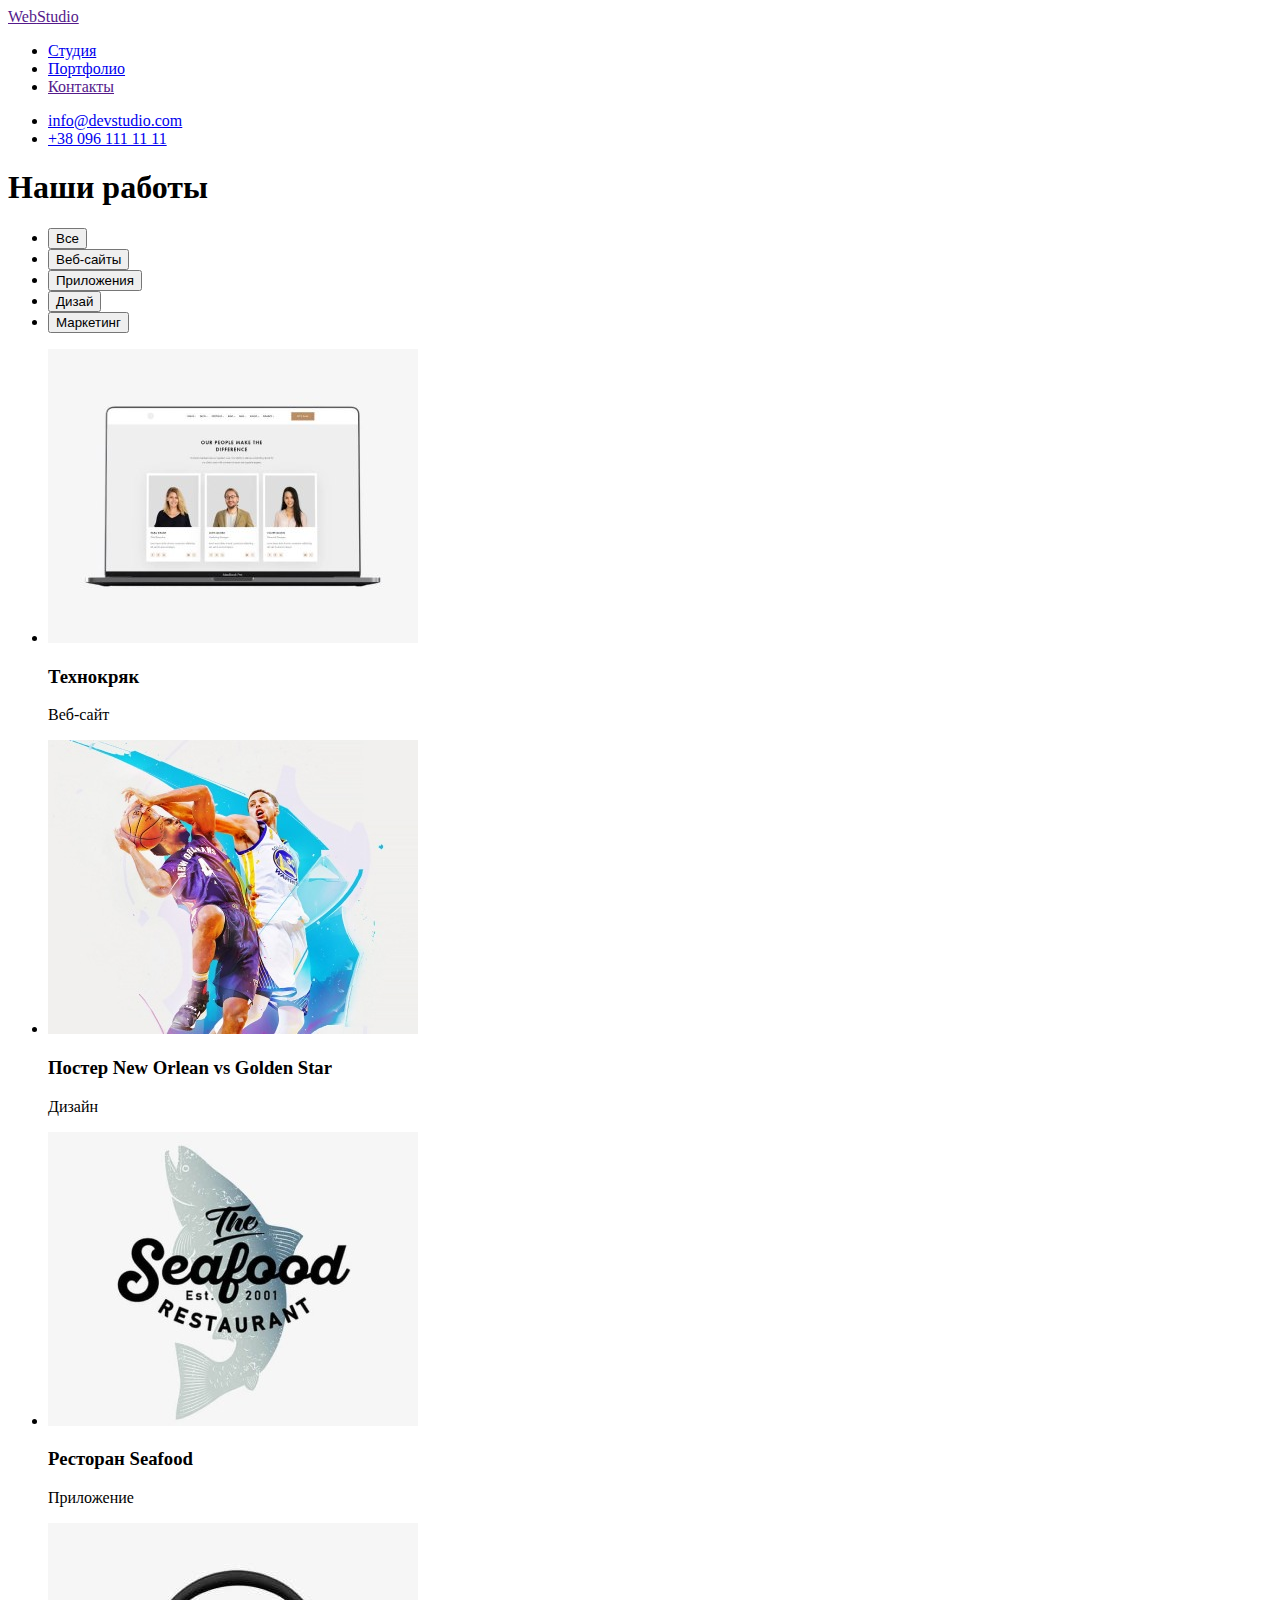
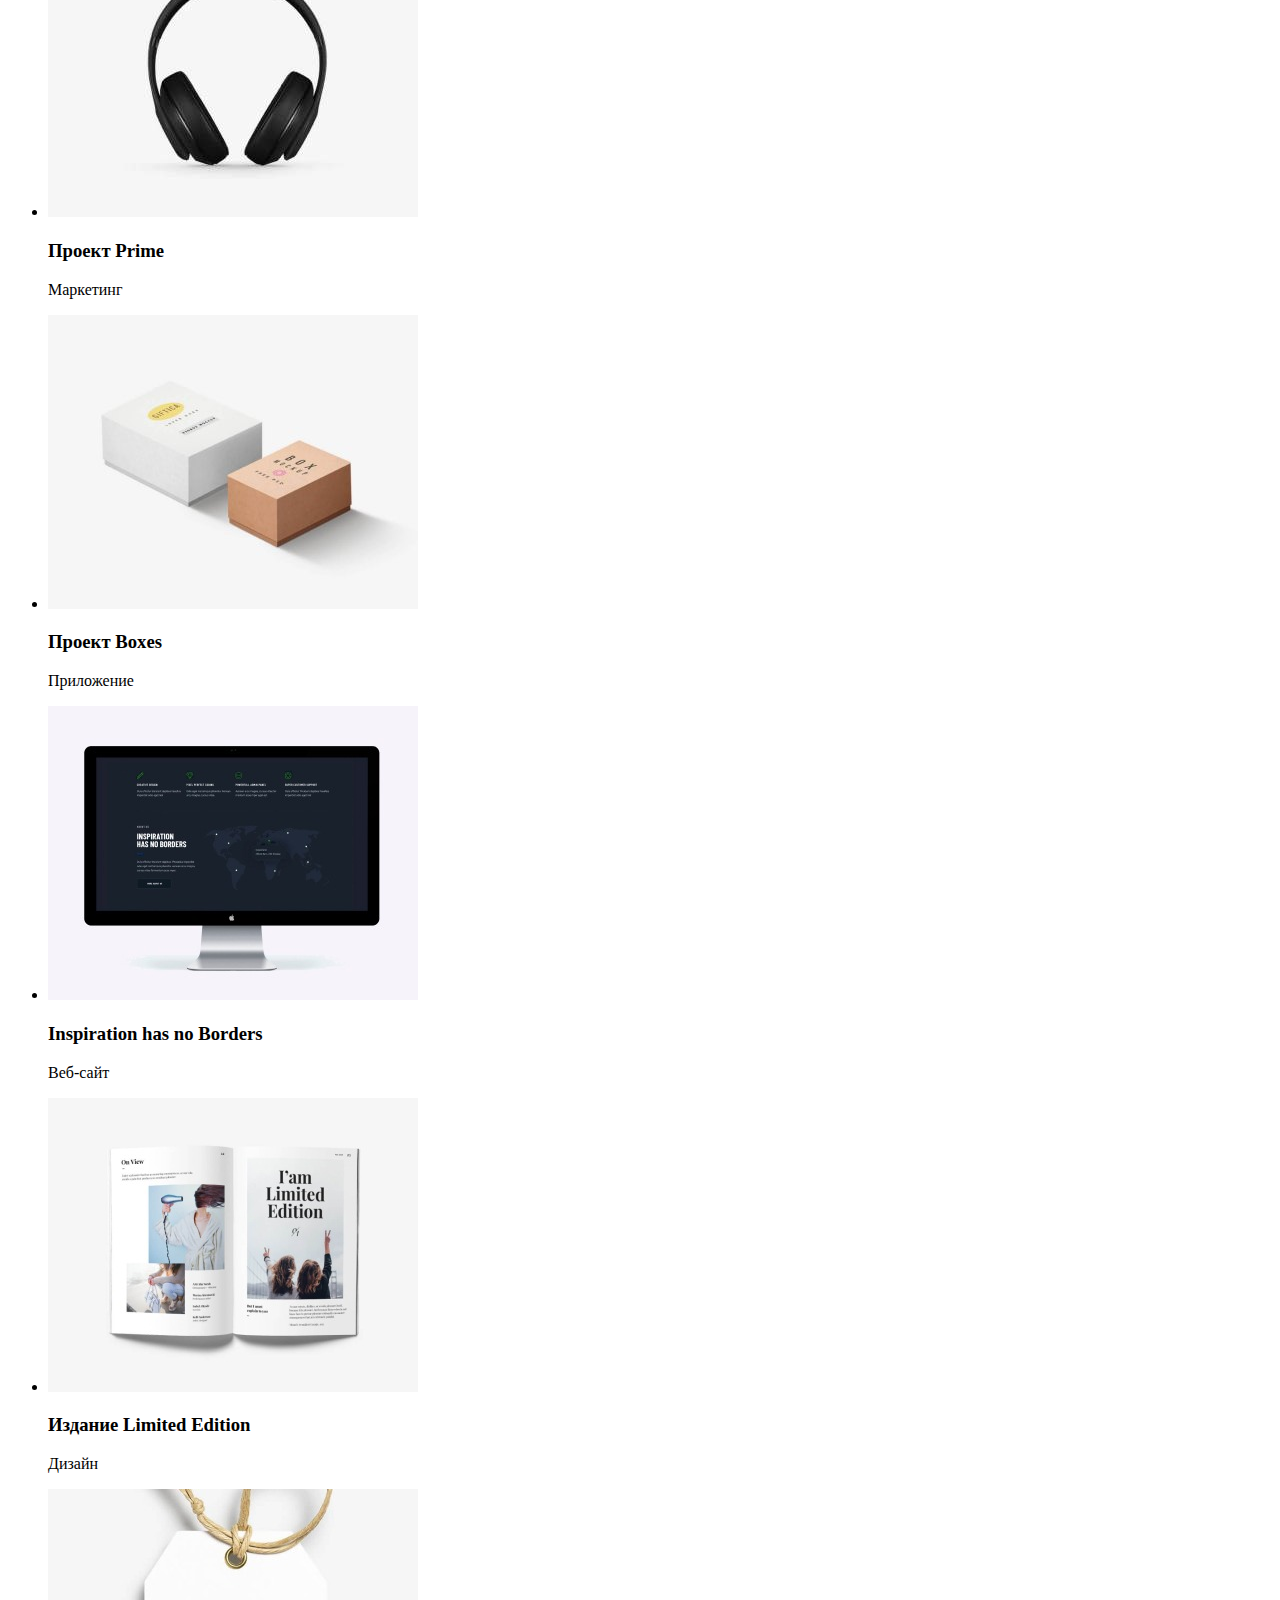
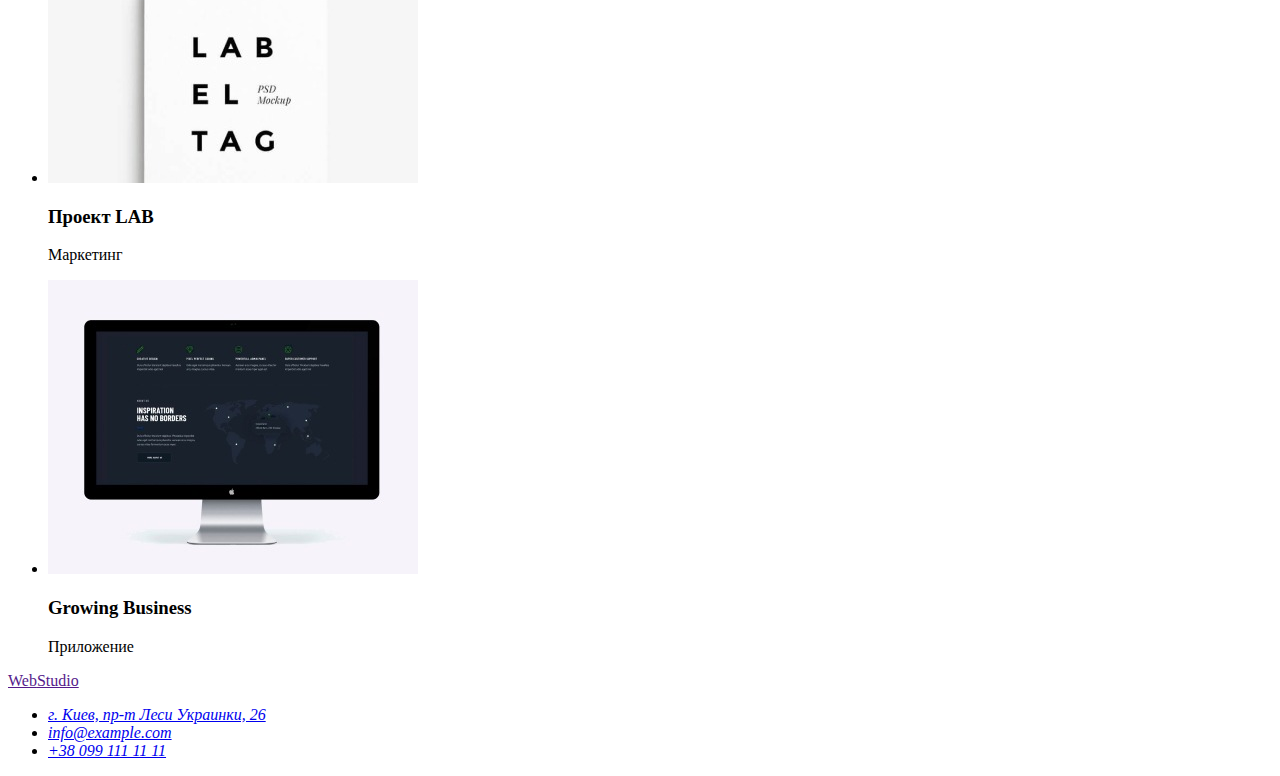
==== portfolio.html @ 8482eb99 "Добавляет html-разметку" ====
<!DOCTYPE html>
<html lang="ru">
<head>
    <meta charset="UTF-8">
    <meta http-equiv="X-UA-Compatible" content="IE=edge">
    <meta name="viewport" content="width=device-width, initial-scale=1.0">
    <title>Портфолио</title>
    <link rel="stylesheet" href="./css/style.css">
</head>
<body>
    <header>
        <a href="">
            <span>Web</span>Studio
        </a>
        <nav>
        <ul>
            <li>
                <a href="./index.html">Студия</a>
            </li>
            <li>
                <a href="./portfolio.html">Портфолио</a>
            </li>
            <li>
                <a href="">Контакты</a>
            </li>
        </ul>
        </nav>
        <ul>
            <li><a href="mailto:info@devstudio.com">info@devstudio.com</a></li>
            <li><a href="tel:+380961111111">+38 096 111 11 11</a></li>
        </ul>
    </header>
    <main>
        <section>
            <h1> Наши работы </h1>
            <ul>
                <li>
                    <button type="button">
                    Все
                    </button>
                 </li>
                 <li>
                    <button type="button">
                    Веб-сайты
                    </button>
                 </li>
                 <li>
                    <button type="button">
                    Приложения
                    </button>
                 </li>
                 <li>
                    <button type="button">
                    Дизай
                    </button>
                 </li>
                 <li>
                    <button type="button">
                    Маркетинг
                    </button>
                 </li>
            </ul>
            <ul>
                <li>
                    <img src="./images/technocryk.jpg" alt="ноутбук" width="370" height="294">
                    <h3>Технокряк</h3>
                    <p>Веб-сайт</p>
                </li>
                <li>
                    <img src="./images/new-orlean.jpg" alt="игра в баскетбол" width="370" height="294">
                    <h3>Постер <span  lang="en">New Orlean vs Golden Star</span></h3>
                    <p>Дизайн</p>
                </li>
                <li>
                    <img src="./images/seafood.jpg" alt="эмблема" width="370" height="294">
                    <h3>Ресторан <span  lang="en">Seafood</span></h3>
                    <p>Приложение</p>
                </li>
                <li>
                    <img src="./images/prime.jpg" alt="наушники" width="370" height="294">
                    <h3>Проект <span  lang="en">Prime</span></h3>
                    <p>Маркетинг</p>
                </li>
                <li>
                    <img src="./images/boxes.jpg" alt="коробки" width="370" height="294">
                    <h3>Проект <span  lang="en">Boxes</span></h3>
                    <p>Приложение</p>
                </li>
                <li>
                    <img src="./images/inspiration.jpg" alt="монитор" width="370" height="294">
                    <h3>Inspiration has no Borders</h3>
                    <p>Веб-сайт</p>
                </li>
                <li>
                    <img src="./images/limited-edition.jpg" alt="журнал" width="370" height="294">
                    <h3>Издание <span  lang="en">Limited Edition</span></h3>
                    <p>Дизайн</p>
                </li>
                <li>
                    <img src="./images/lab.jpg" alt="этикетка" width="370" height="294">
                    <h3>Проект <span  lang="en">LAB</span></h3>
                    <p>Маркетинг</p>
                </li>
                <li>
                    <img src="./images/inspiration.jpg" alt="ноутбук" width="370" height="294">
                    <h3  lang="en">Growing Business</h3>
                    <p>Приложение</p>
                </li>
            </ul>
        </section>
    </main>
    <footer>
        <a href="">
            <span>Web</span>Studio
        </a>
        <address>
            <ul>
                <li>
                    <a href="https://goo.gl/maps/gpuPZWPUitN2GGkdA" target="_blank" rel="noopener noreferrer">г. Киев, пр-т Леси Украинки, 26</a>
                </li>
                <li>
                    <a href="mailto:info@example.com">info@example.com</a>
                </li>
                <li>
                    <a href="tel:+380991111111">+38 099 111 11 11</a>
                </li>
            </ul>
        </address>
    </footer>
</body>
</html>
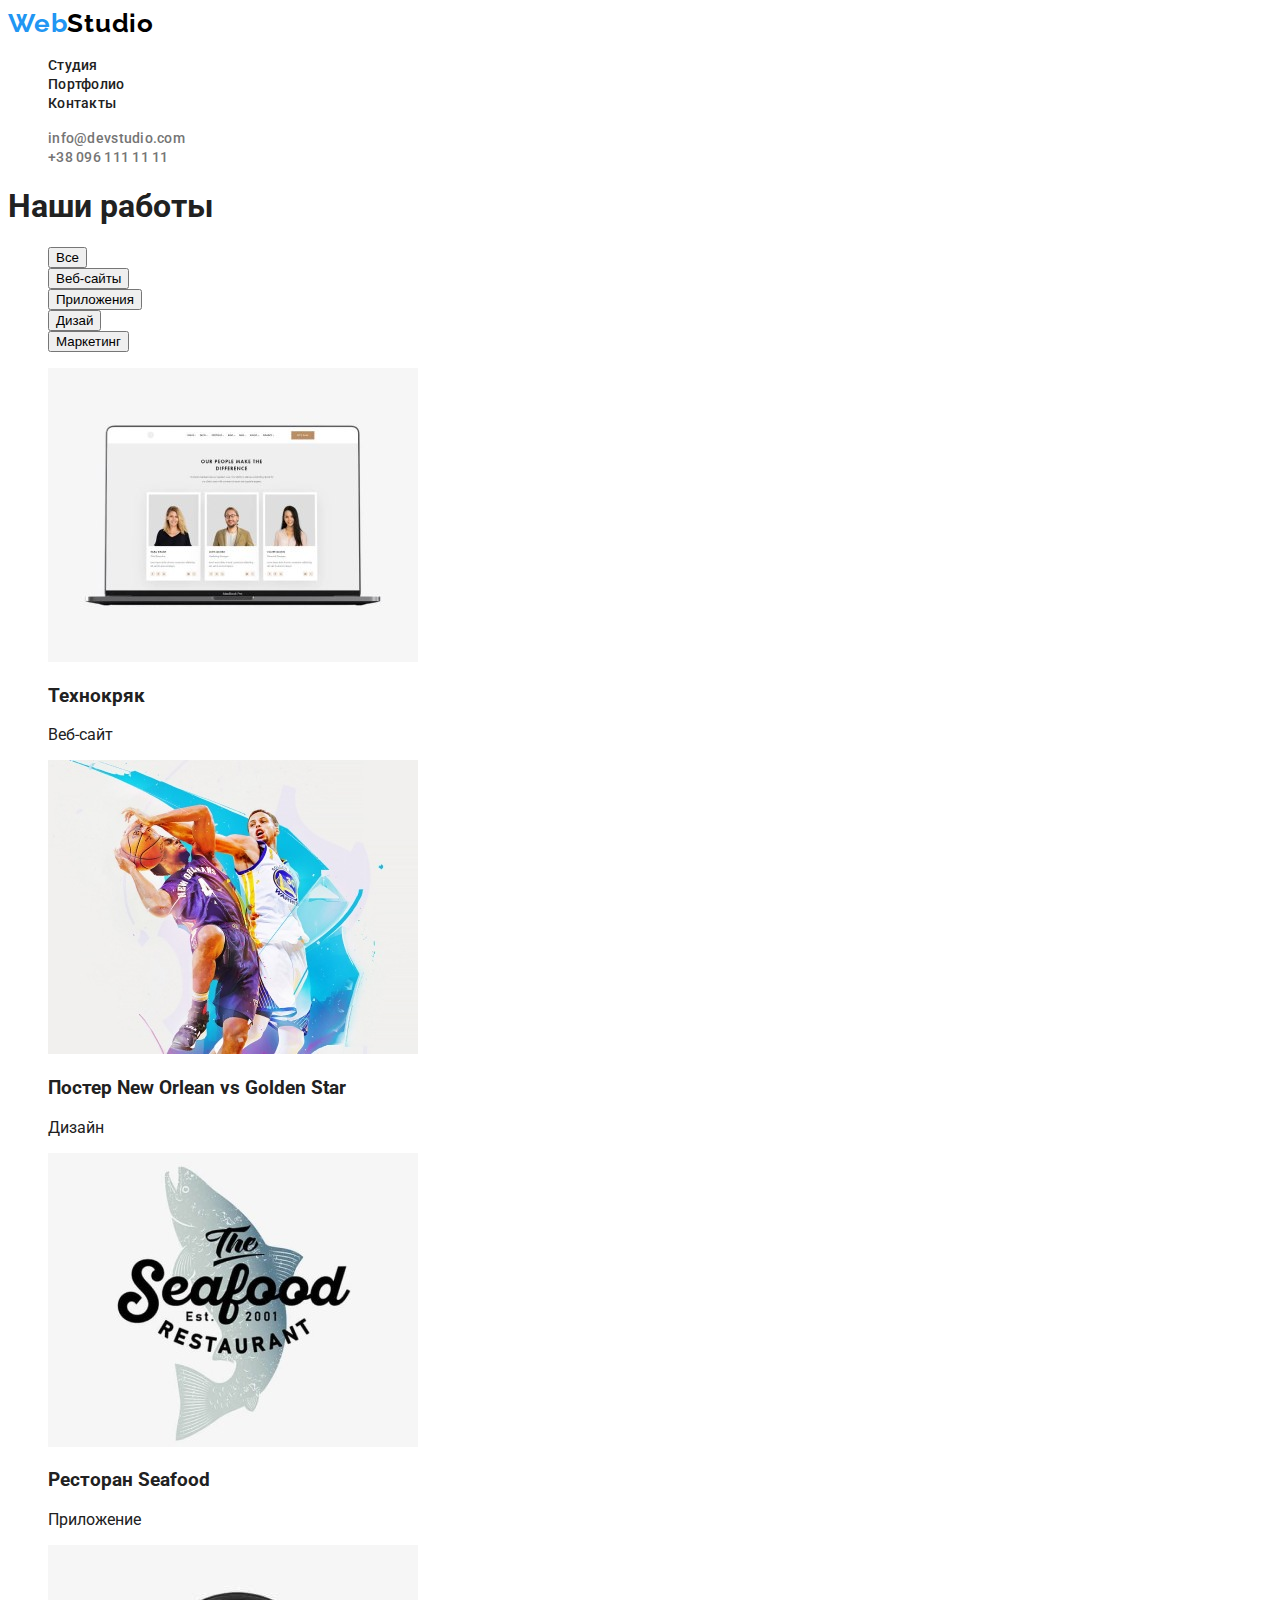
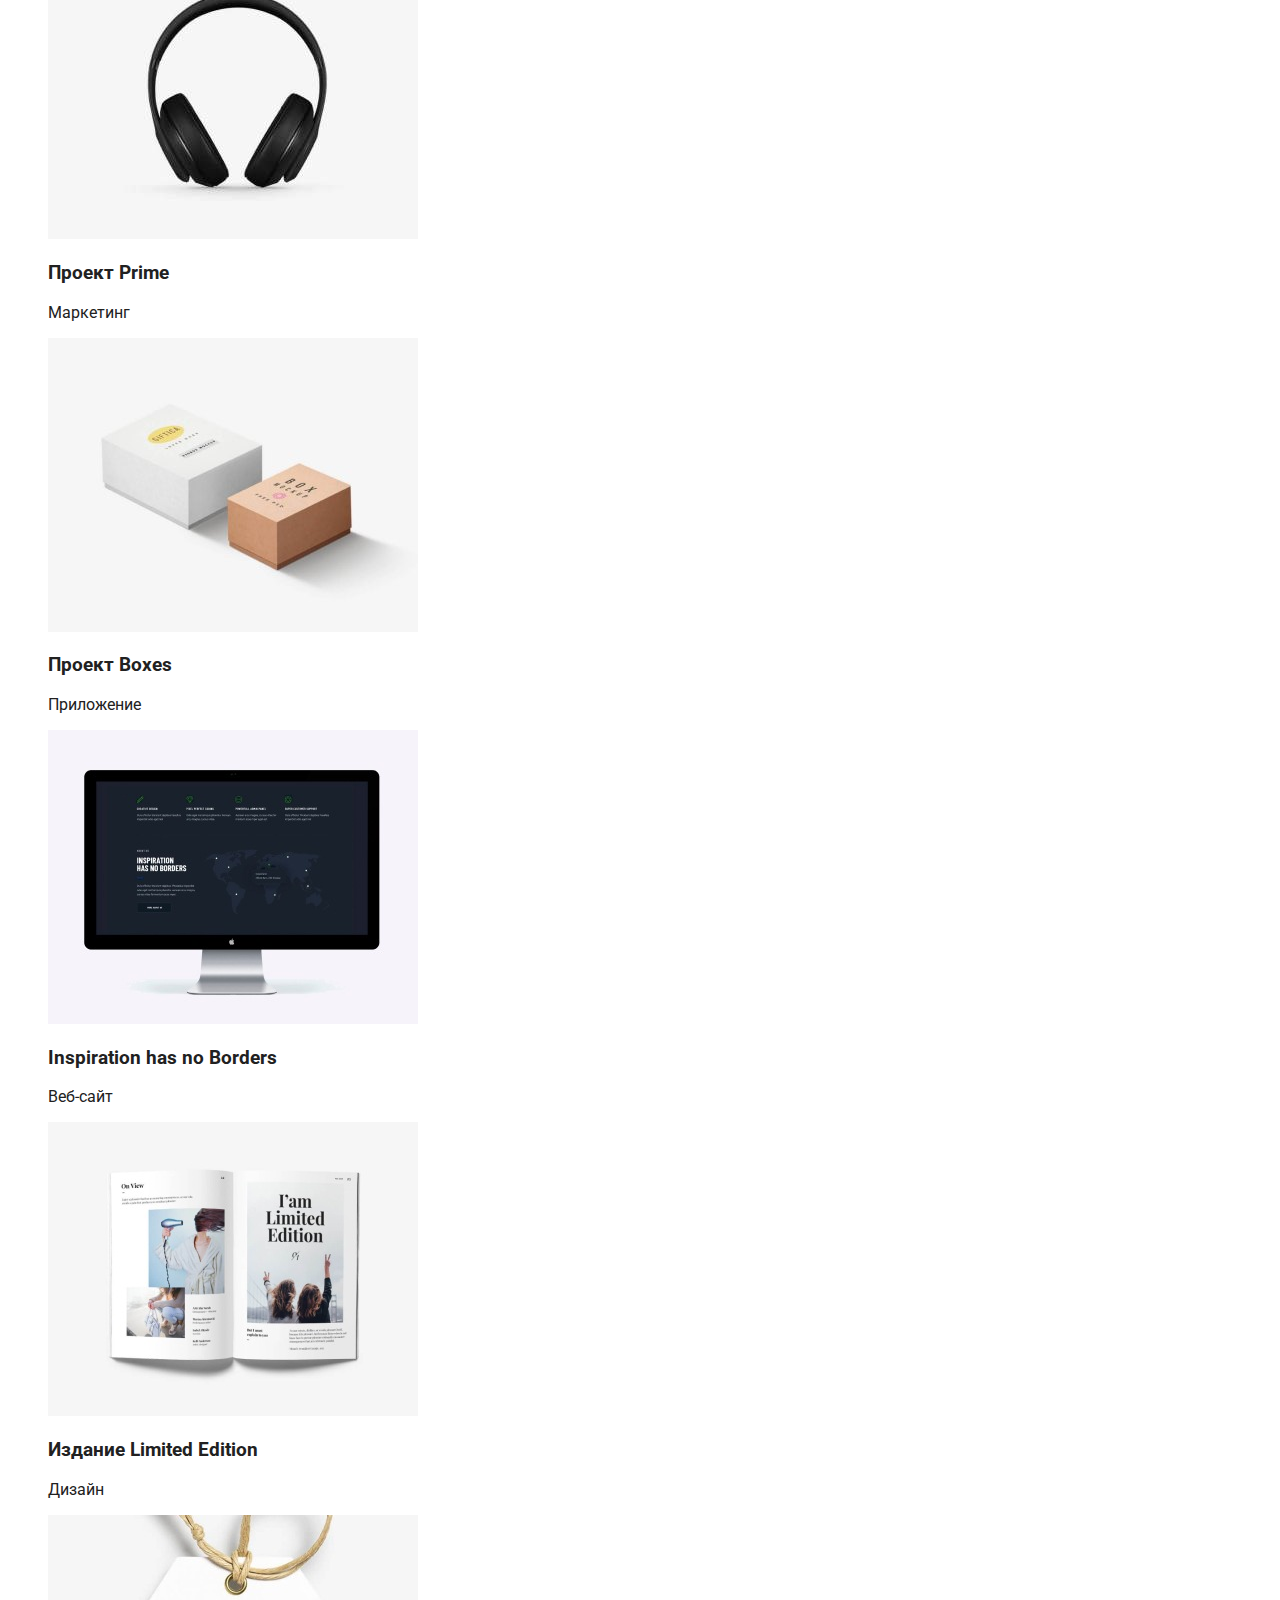
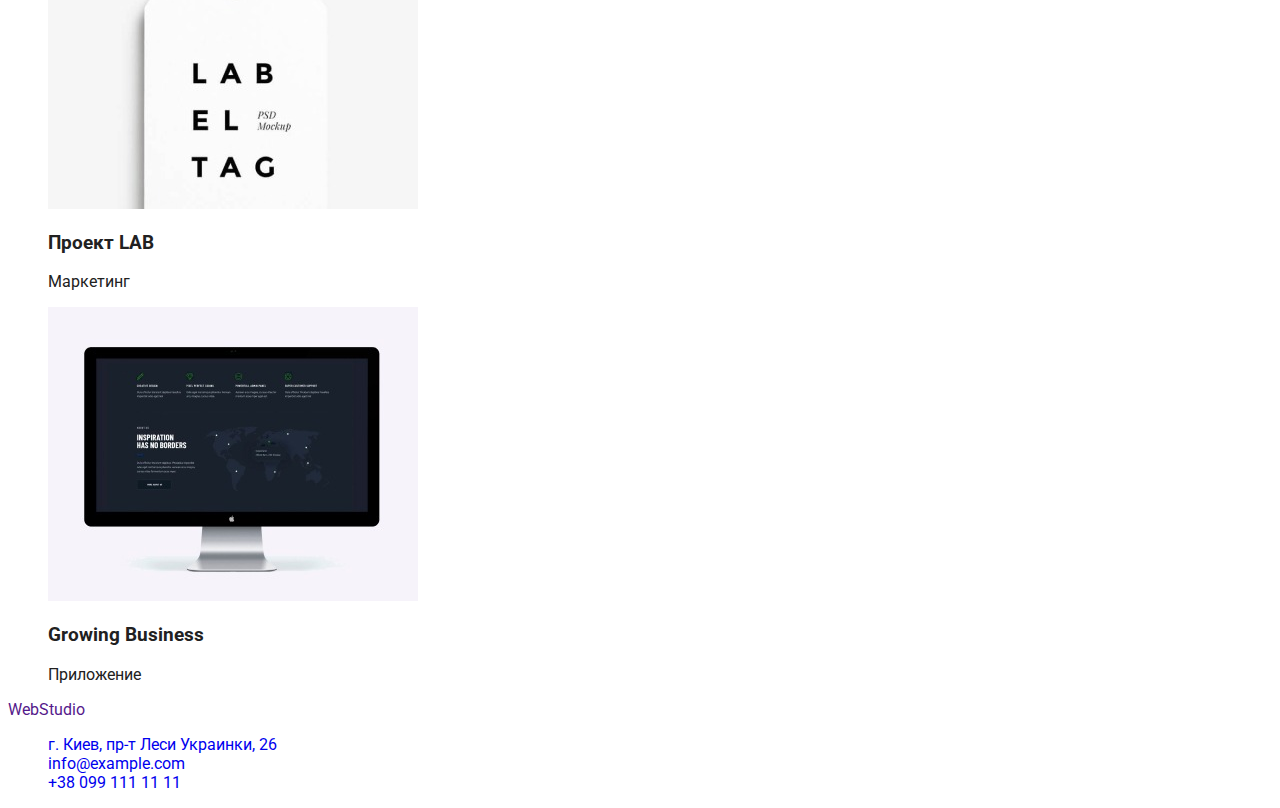
==== commit 9e88efcf: "Добавляет стили header в index и portfolio" ====
--- a/portfolio.html
+++ b/portfolio.html
@@ -5,35 +5,54 @@
     <meta http-equiv="X-UA-Compatible" content="IE=edge">
     <meta name="viewport" content="width=device-width, initial-scale=1.0">
     <title>Портфолио</title>
+    <link rel="stylesheet" href="https://cdnjs.cloudflare.com/ajax/libs/modern-normalize/1.0.0/modern-normalize.css" 
+    integrity="sha512-Zx6MlUMKSVJoQ+83OwhdILe8cSEsCzfqThJd7J/VA2UrK6Ctj85p+xzqfyuNXE5B1k25uUdmJ2OzItbBy9GHAQ==" 
+    crossorigin="anonymous"/>
+    <link rel="preconnect" href="https://fonts.gstatic.com">
+    <link href="https://fonts.googleapis.com/css2?family=Raleway:wght@700&family=Roboto:wght@400;500;700;900&display=swap" rel="stylesheet">
     <link rel="stylesheet" href="./css/style.css">
 </head>
 <body>
-    <header>
-        <a href="">
-            <span>Web</span>Studio
+    <header class="header">
+        <a class="logo link" href="">
+            <span class="logo-web">Web</span>Studio
         </a>
-        <nav>
-        <ul>
-            <li>
-                <a href="./index.html">Студия</a>
+        <nav class="navigation">
+        <ul class="navigation-list list">
+            <li class="navigation-item">
+                <a class="navigation-link link" href="./index.html">
+                    Студия
+                </a>
             </li>
-            <li>
-                <a href="./portfolio.html">Портфолио</a>
+            <li class="navigation-item">
+                <a class="navigation-link link" href="./portfolio.html">
+                    Портфолио
+                </a>
             </li>
-            <li>
-                <a href="">Контакты</a>
+            <li class="navigation-item">
+                <a class="navigation-link link" href="">
+                    Контакты
+                </a>
             </li>
         </ul>
         </nav>
-        <ul>
-            <li><a href="mailto:info@devstudio.com">info@devstudio.com</a></li>
-            <li><a href="tel:+380961111111">+38 096 111 11 11</a></li>
+        <ul class="contact list">
+            <li class="contact-item">
+                <a class="email-link link" href="mailto:info@devstudio.com">
+                    info@devstudio.com
+                </a>
+            </li>
+            <li class="contact-item">
+                <a class="tel-link link" href="tel:+380961111111">
+                    +38 096 111 11 11
+                </a>
+            </li>
         </ul>
-    </header>
+   </header> 
     <main>
         <section>
             <h1> Наши работы </h1>
-            <ul>
+            <ul class="list">
                 <li>
                     <button type="button">
                     Все
@@ -60,7 +79,7 @@
                     </button>
                  </li>
             </ul>
-            <ul>
+            <ul class="list">
                 <li>
                     <img src="./images/technocryk.jpg" alt="ноутбук" width="370" height="294">
                     <h3>Технокряк</h3>
@@ -110,19 +129,19 @@
         </section>
     </main>
     <footer>
-        <a href="">
+        <a class="link" href="">
             <span>Web</span>Studio
         </a>
-        <address>
-            <ul>
+        <address class="address">
+            <ul class="list">
                 <li>
-                    <a href="https://goo.gl/maps/gpuPZWPUitN2GGkdA" target="_blank" rel="noopener noreferrer">г. Киев, пр-т Леси Украинки, 26</a>
+                    <a class="link" href="https://goo.gl/maps/gpuPZWPUitN2GGkdA" target="_blank" rel="noopener noreferrer">г. Киев, пр-т Леси Украинки, 26</a>
                 </li>
                 <li>
-                    <a href="mailto:info@example.com">info@example.com</a>
+                    <a class="link" href="mailto:info@example.com">info@example.com</a>
                 </li>
                 <li>
-                    <a href="tel:+380991111111">+38 099 111 11 11</a>
+                    <a class="link" href="tel:+380991111111">+38 099 111 11 11</a>
                 </li>
             </ul>
         </address>
--- a/css/style.css
+++ b/css/style.css
@@ -0,0 +1,54 @@
+.link {text-decoration: none;}
+.list {list-style: none;}
+.address {font-style: normal;}
+
+body {
+    font-family: 'Roboto', sans-serif;
+    color: #212121;
+}
+
+:root {
+    --text-color: #212121;
+    --secondary-text-color: #757575;
+    --accept-color: #2196F3;
+}
+
+/* HEADER*/
+
+.logo {
+    font-family: 'Raleway', sans-serif;
+    font-weight: 700;
+    font-size: 26px;
+    line-height: 1.19;
+    letter-spacing: 0.03em;
+    color: #000000;
+}
+.logo-web {
+    font-family: 'Raleway', sans-serif;
+    font-weight: 700;
+    font-size: 26px;
+    line-height: 1.19;
+    letter-spacing: 0.03em;
+    color:  #2196F3;
+}
+.navigation-link {
+    font-weight: 500;
+    font-size: 14px;
+    line-height: 1.14;
+    letter-spacing: 0.02em;
+    color: var(--text-color);
+}
+.navigation-link:hover, .navigation-link:focus {
+    color: var(--accept-color);
+}
+.email-link, .tel-link {
+    font-weight: 500;
+    font-size: 14px;
+    line-height: 1.14;
+    letter-spacing: 0.02em;
+    color: var(--secondary-text-color);
+}
+.email-link:hover, .email-link:focus, 
+.tel-link:hover, .tel-link:focus {
+    color: var(--accept-color);
+}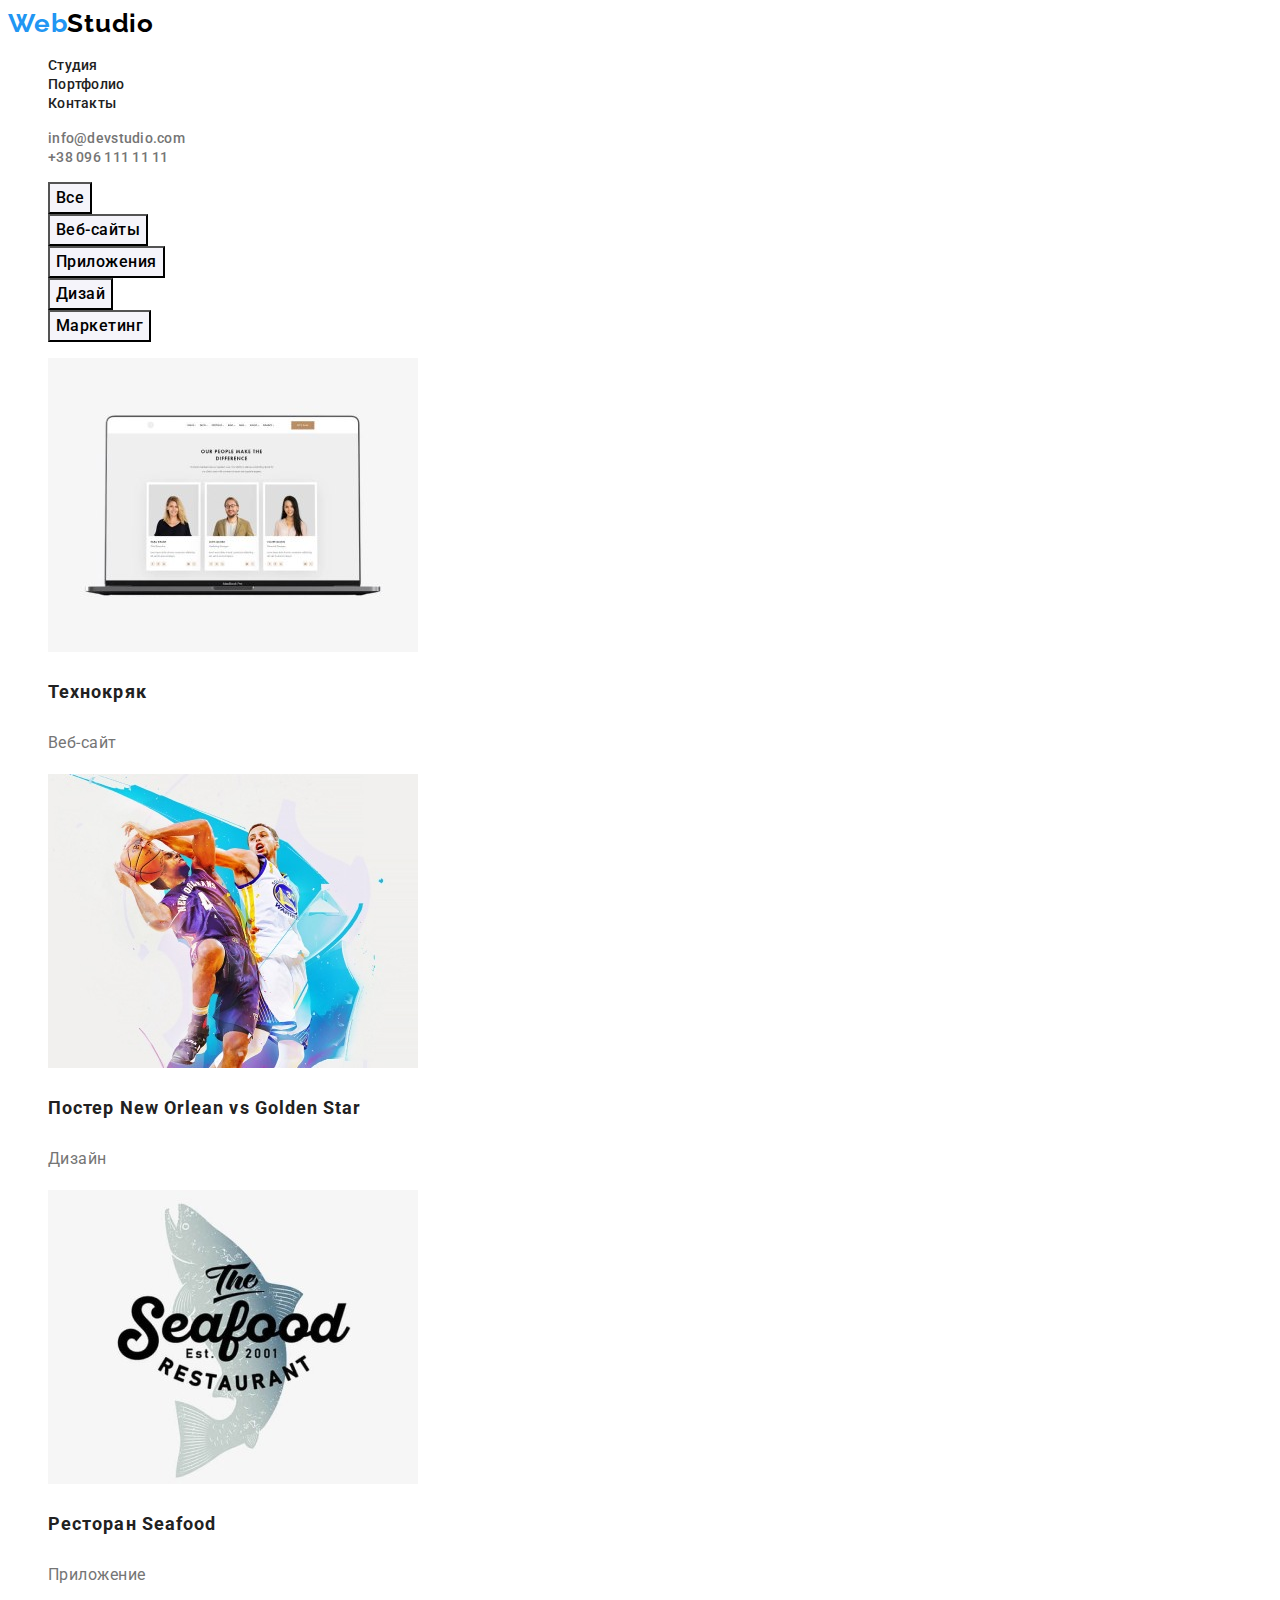
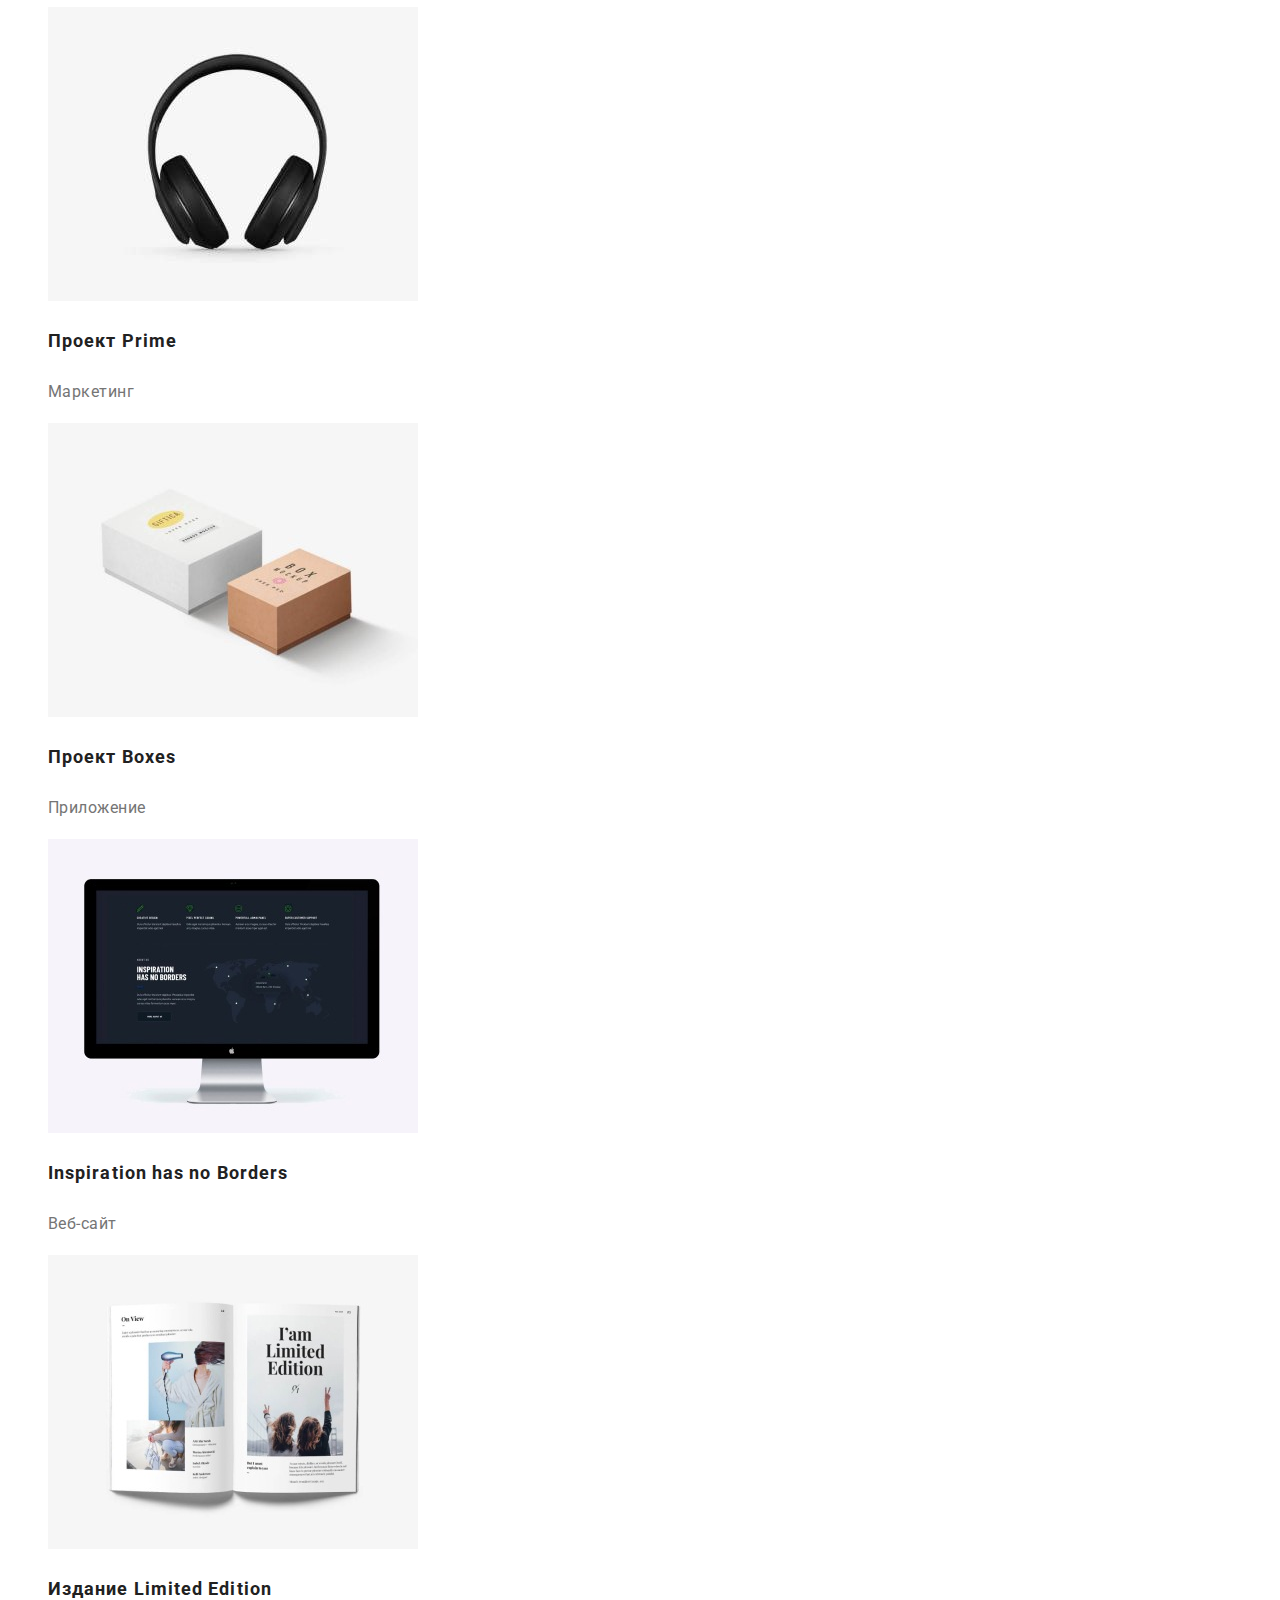
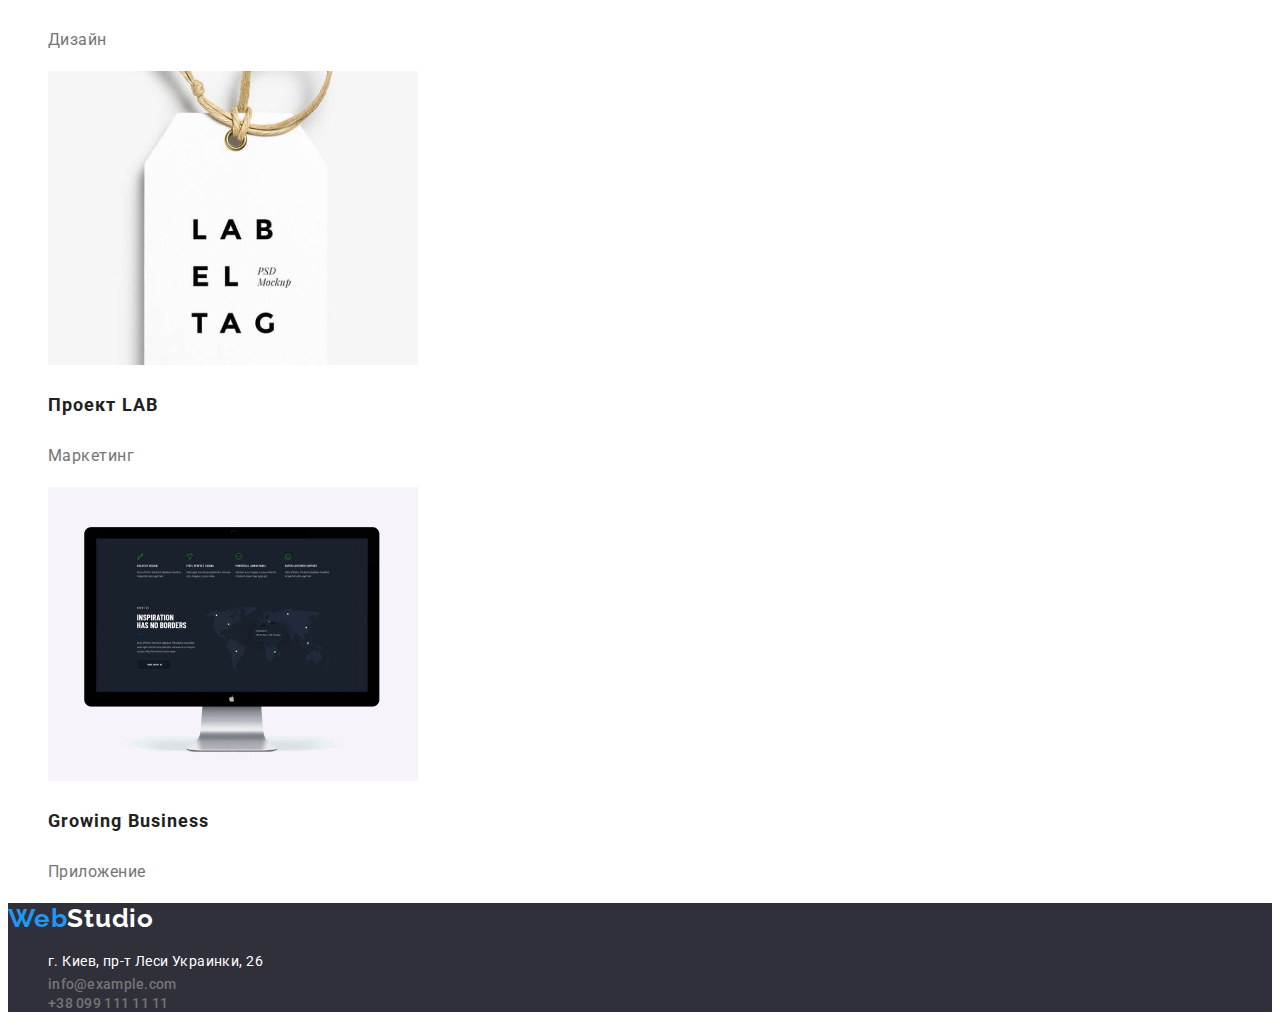
==== commit 21e1e76e: "Добавляет стили для main и footer index и portfolio" ====
--- a/portfolio.html
+++ b/portfolio.html
@@ -13,8 +13,9 @@
     <link rel="stylesheet" href="./css/style.css">
 </head>
 <body>
+    <!--HEADER-->
     <header class="header">
-        <a class="logo link" href="">
+        <a class="logo-light-theme link" href="">
             <span class="logo-web">Web</span>Studio
         </a>
         <nav class="navigation">
@@ -49,102 +50,104 @@
             </li>
         </ul>
    </header> 
-    <main>
-        <section>
-            <h1> Наши работы </h1>
-            <ul class="list">
-                <li>
-                    <button type="button">
+   <!--MAIN-->
+    <main class="main">
+        <section class="projects">
+            <h1 hidden> Наши проекты </h1>
+            <ul class="projects-type-list list">
+                <li class="projects-type-item">
+                    <button class="projects-type-btn" type="button">
                     Все
                     </button>
                  </li>
-                 <li>
-                    <button type="button">
+                 <li class="projects-type-item">
+                    <button class="projects-type-btn" type="button">
                     Веб-сайты
                     </button>
                  </li>
-                 <li>
-                    <button type="button">
+                 <li class="projects-type-item">
+                    <button class="projects-type-btn" type="button">
                     Приложения
                     </button>
                  </li>
-                 <li>
-                    <button type="button">
+                 <li class="projects-type-item">
+                    <button class="projects-type-btn" type="button">
                     Дизай
                     </button>
                  </li>
-                 <li>
-                    <button type="button">
+                 <li class="projects-type-item">
+                    <button class="projects-type-btn" type="button">
                     Маркетинг
                     </button>
                  </li>
             </ul>
-            <ul class="list">
-                <li>
-                    <img src="./images/technocryk.jpg" alt="ноутбук" width="370" height="294">
-                    <h3>Технокряк</h3>
-                    <p>Веб-сайт</p>
+            <ul class="project-list list">
+                <li class="project-item">
+                    <img class="project-img" src="./images/technocryk.jpg" alt="ноутбук" width="370" height="294">
+                    <h3 class="project-title">Технокряк</h3>
+                    <p class="project-description">Веб-сайт</p>
                 </li>
-                <li>
-                    <img src="./images/new-orlean.jpg" alt="игра в баскетбол" width="370" height="294">
-                    <h3>Постер <span  lang="en">New Orlean vs Golden Star</span></h3>
-                    <p>Дизайн</p>
+                <li class="project-item">
+                    <img class="project-img" src="./images/new-orlean.jpg" alt="игра в баскетбол" width="370" height="294">
+                    <h3 class="project-title">Постер <span  lang="en">New Orlean vs Golden Star</span></h3>
+                    <p class="project-description">Дизайн</p>
                 </li>
-                <li>
-                    <img src="./images/seafood.jpg" alt="эмблема" width="370" height="294">
-                    <h3>Ресторан <span  lang="en">Seafood</span></h3>
-                    <p>Приложение</p>
+                <li class="project-item">
+                    <img class="project-img" src="./images/seafood.jpg" alt="эмблема" width="370" height="294">
+                    <h3 class="project-title">Ресторан <span  lang="en">Seafood</span></h3>
+                    <p class="project-description">Приложение</p>
                 </li>
-                <li>
-                    <img src="./images/prime.jpg" alt="наушники" width="370" height="294">
-                    <h3>Проект <span  lang="en">Prime</span></h3>
-                    <p>Маркетинг</p>
+                <li class="project-item">
+                    <img class="project-img" src="./images/prime.jpg" alt="наушники" width="370" height="294">
+                    <h3 class="project-title">Проект <span  lang="en">Prime</span></h3>
+                    <p class="project-description">Маркетинг</p>
                 </li>
-                <li>
-                    <img src="./images/boxes.jpg" alt="коробки" width="370" height="294">
-                    <h3>Проект <span  lang="en">Boxes</span></h3>
-                    <p>Приложение</p>
+                <li class="project-item">
+                    <img class="project-img" src="./images/boxes.jpg" alt="коробки" width="370" height="294">
+                    <h3 class="project-title">Проект <span  lang="en">Boxes</span></h3>
+                    <p class="project-description">Приложение</p>
                 </li>
-                <li>
-                    <img src="./images/inspiration.jpg" alt="монитор" width="370" height="294">
-                    <h3>Inspiration has no Borders</h3>
-                    <p>Веб-сайт</p>
+                <li class="project-item">
+                    <img class="project-img" src="./images/inspiration.jpg" alt="монитор" width="370" height="294">
+                    <h3 class="project-title">Inspiration has no Borders</h3>
+                    <p class="project-description">Веб-сайт</p>
                 </li>
-                <li>
-                    <img src="./images/limited-edition.jpg" alt="журнал" width="370" height="294">
-                    <h3>Издание <span  lang="en">Limited Edition</span></h3>
-                    <p>Дизайн</p>
+                <li class="project-item">
+                    <img class="project-img" src="./images/limited-edition.jpg" alt="журнал" width="370" height="294">
+                    <h3 class="project-title">Издание <span  lang="en">Limited Edition</span></h3>
+                    <p class="project-description">Дизайн</p>
                 </li>
-                <li>
-                    <img src="./images/lab.jpg" alt="этикетка" width="370" height="294">
-                    <h3>Проект <span  lang="en">LAB</span></h3>
-                    <p>Маркетинг</p>
+                <li class="project-item">
+                    <img class="project-img" src="./images/lab.jpg" alt="этикетка" width="370" height="294">
+                    <h3 class="project-title">Проект <span  lang="en">LAB</span></h3>
+                    <p class="project-description">Маркетинг</p>
                 </li>
-                <li>
-                    <img src="./images/inspiration.jpg" alt="ноутбук" width="370" height="294">
-                    <h3  lang="en">Growing Business</h3>
-                    <p>Приложение</p>
+                <li class="project-item">
+                    <img class="project-img" src="./images/inspiration.jpg" alt="ноутбук" width="370" height="294">
+                    <h3 class="project-title" lang="en">Growing Business</h3>
+                    <p class="project-description">Приложение</p>
                 </li>
             </ul>
         </section>
     </main>
-    <footer>
-        <a class="link" href="">
-            <span>Web</span>Studio
+    <!--FOOTER-->
+    <footer class="footer">
+        <a class="logo-dark-theme link" href="">
+            <span class="logo-web">Web</span>Studio
         </a>
         <address class="address">
-            <ul class="list">
-                <li>
-                    <a class="link" href="https://goo.gl/maps/gpuPZWPUitN2GGkdA" target="_blank" rel="noopener noreferrer">г. Киев, пр-т Леси Украинки, 26</a>
+            <ul class="address-list list">
+                <li class="address-item">
+                    <a class="address-link link" href="https://goo.gl/maps/gpuPZWPUitN2GGkdA" target="_blank" rel="noopener noreferrer">г. Киев, пр-т Леси Украинки, 26</a>
                 </li>
                 <li>
-                    <a class="link" href="mailto:info@example.com">info@example.com</a>
+                    <a class="email-link link" href="mailto:info@example.com">info@example.com</a>
                 </li>
                 <li>
-                    <a class="link" href="tel:+380991111111">+38 099 111 11 11</a>
+                    <a class="tel-link link" href="tel:+380991111111">+38 099 111 11 11</a>
                 </li>
             </ul>
         </address>
-    </footer>
+   </footer>
 </body>
 </html>--- a/css/style.css
+++ b/css/style.css
@@ -8,28 +8,32 @@
 }
 
 :root {
-    --text-color: #212121;
+    --secondary-font: 'Raleway', sans-serif;
     --secondary-text-color: #757575;
     --accept-color: #2196F3;
+    --background-color-header-footer: #2F303A;
+    --dark-theme-text: #FFFFFF;
+    --light-theme-text: #000000;
+    --background-btn: #F5F4FA;
 }
 
+
 /* HEADER*/
-
-.logo {
-    font-family: 'Raleway', sans-serif;
+.logo-light-theme {
+    font-family: var(--secondary-font);
     font-weight: 700;
     font-size: 26px;
     line-height: 1.19;
     letter-spacing: 0.03em;
-    color: #000000;
+    color: var(--light-theme-text);
 }
 .logo-web {
-    font-family: 'Raleway', sans-serif;
+    font-family: var(--secondary-font);
     font-weight: 700;
     font-size: 26px;
     line-height: 1.19;
     letter-spacing: 0.03em;
-    color:  #2196F3;
+    color:  var(--accept-color);
 }
 .navigation-link {
     font-weight: 500;
@@ -51,4 +55,144 @@
 .email-link:hover, .email-link:focus, 
 .tel-link:hover, .tel-link:focus {
     color: var(--accept-color);
-}+}
+/* END HEADER */
+
+/* INDEX MAIN */
+
+/* HERO */
+.hero {
+    background-color: var(--background-color-header-footer);
+    /* width: 1600px;
+    height: 252px; */
+}
+.hero-title {
+    font-weight: 900;
+    font-size: 44px;
+    line-height: 1.36;
+    letter-spacing: 0.06em;
+    text-transform: uppercase;
+    color: var(--dark-theme-text);
+}
+.hero-btn {
+    font-family: inherit;
+    font-weight: bold;
+    font-size: 16px;
+    line-height: 1.88;
+    letter-spacing: 0.06em;
+    color: var(--dark-theme-text);
+    background: var(--accept-color);
+    /* width: 200px;
+    height: 50px; */
+    cursor: pointer;
+}
+.hero-btn:hover, .hero-btn:focus {
+    background-color: #188CE8;
+}
+/* END HERO */
+
+/* ABOUT */
+.about-quality-title {
+    font-weight: bold;
+    font-size: 14px;
+    line-height: 1.14;
+    letter-spacing: 0.03em;
+    text-transform: uppercase;
+}
+.about-quality-description {
+    font-weight: normal;
+    font-size: 14px;
+    line-height: 1.71;
+    letter-spacing: 0.03em;
+    color: var(--secondary-text-color);
+}
+.about-title {
+    font-weight: bold;
+    font-size: 36px;
+    line-height: 1.71;
+    letter-spacing: 0.03em;
+}
+/* END ABOUT */
+
+/* TEAM */
+.team {
+    background-color: var(--background-btn);
+    /* width: 1600px;
+    height: 648px; */
+}
+.team-title {
+    font-weight: bold;
+    font-size: 36px;
+    line-height: 1.71;
+    letter-spacing: 0.03em;
+}
+.team-img-title {
+    font-weight: 500;
+    font-size: 16px;
+    line-height: 1.19;
+    letter-spacing: 0.03em;
+}
+.team-img-description {
+    font-weight: normal;
+    font-size: 16px;
+    line-height: 1.19;
+    letter-spacing: 0.03em;
+    color: var(--secondary-text-color)
+}
+/* END TEAM */
+
+/* END INDEX MAIN */
+
+/* FOOTER */
+.footer {
+    /* width: 1600px;
+    height: 252px; */
+    background-color: var(--background-color-header-footer);
+}
+.logo-dark-theme {
+    font-family: var(--secondary-font);
+    font-weight: 700;
+    font-size: 26px;
+    line-height: 1.19;
+    letter-spacing: 0.03em;
+    color: var(--dark-theme-text);
+}
+.address-link {
+    font-weight: normal;
+    font-size: 14px;
+    line-height: 1.71;
+    letter-spacing: 0.03em;
+    color: var(--dark-theme-text);
+}
+/* END FOOTER */
+
+
+
+/* PORTFOLIO MAIN */
+.projects-type-btn {
+    font-family: inherit;
+    background-color: var(--background-btn);
+    font-weight: 500;
+    font-size: 16px;
+    line-height: 1.63;
+    letter-spacing: 0.03em;
+    cursor: pointer;
+}
+.projects-type-btn:hover, .projects-type-btn:focus {
+    background-color: var(--accept-color);
+    color: var(--dark-theme-text)
+}
+.project-title {
+    font-weight: bold;
+    font-size: 18px;
+    line-height: 2;
+    letter-spacing: 0.06em;
+}
+.project-description {
+    font-weight: normal;
+    font-size: 16px;
+    line-height: 1.88;
+    letter-spacing: 0.03em;
+    color: var(--secondary-text-color);
+}
+/* END PORTFOLIO MAIN */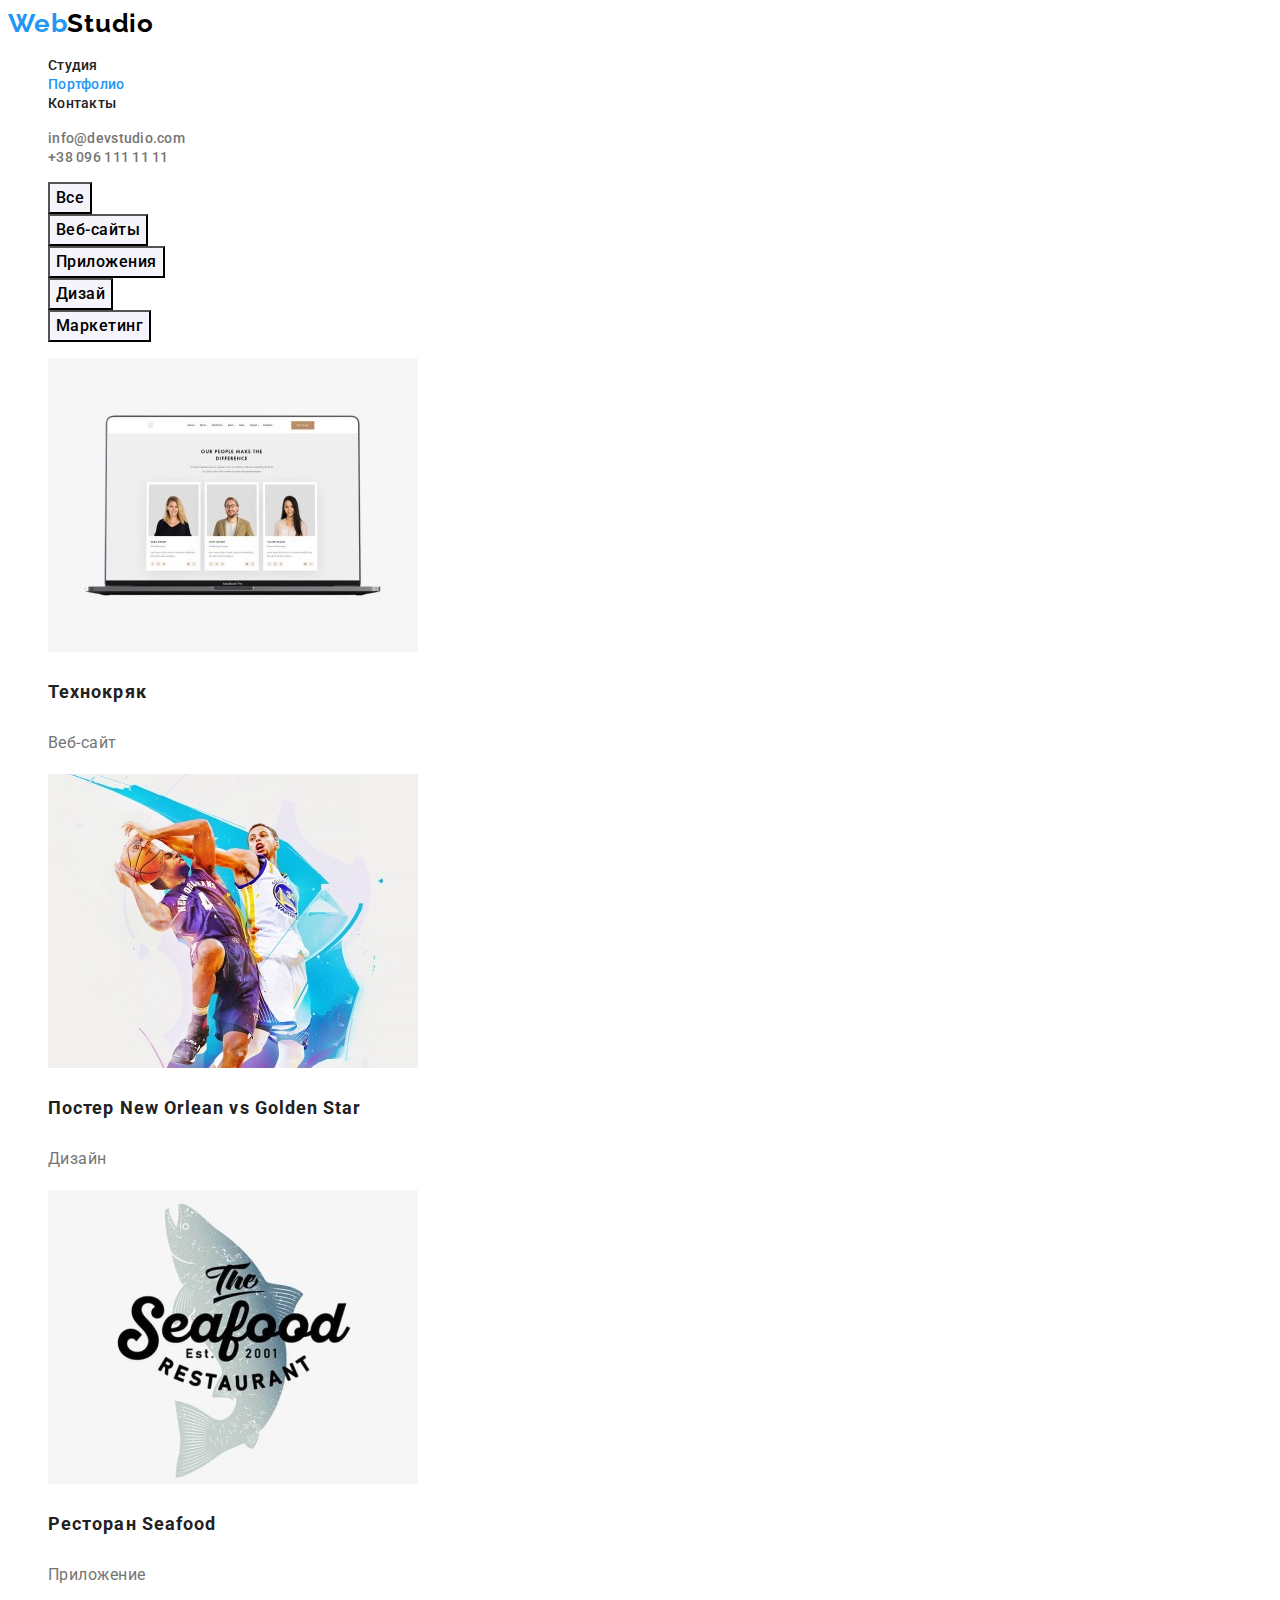
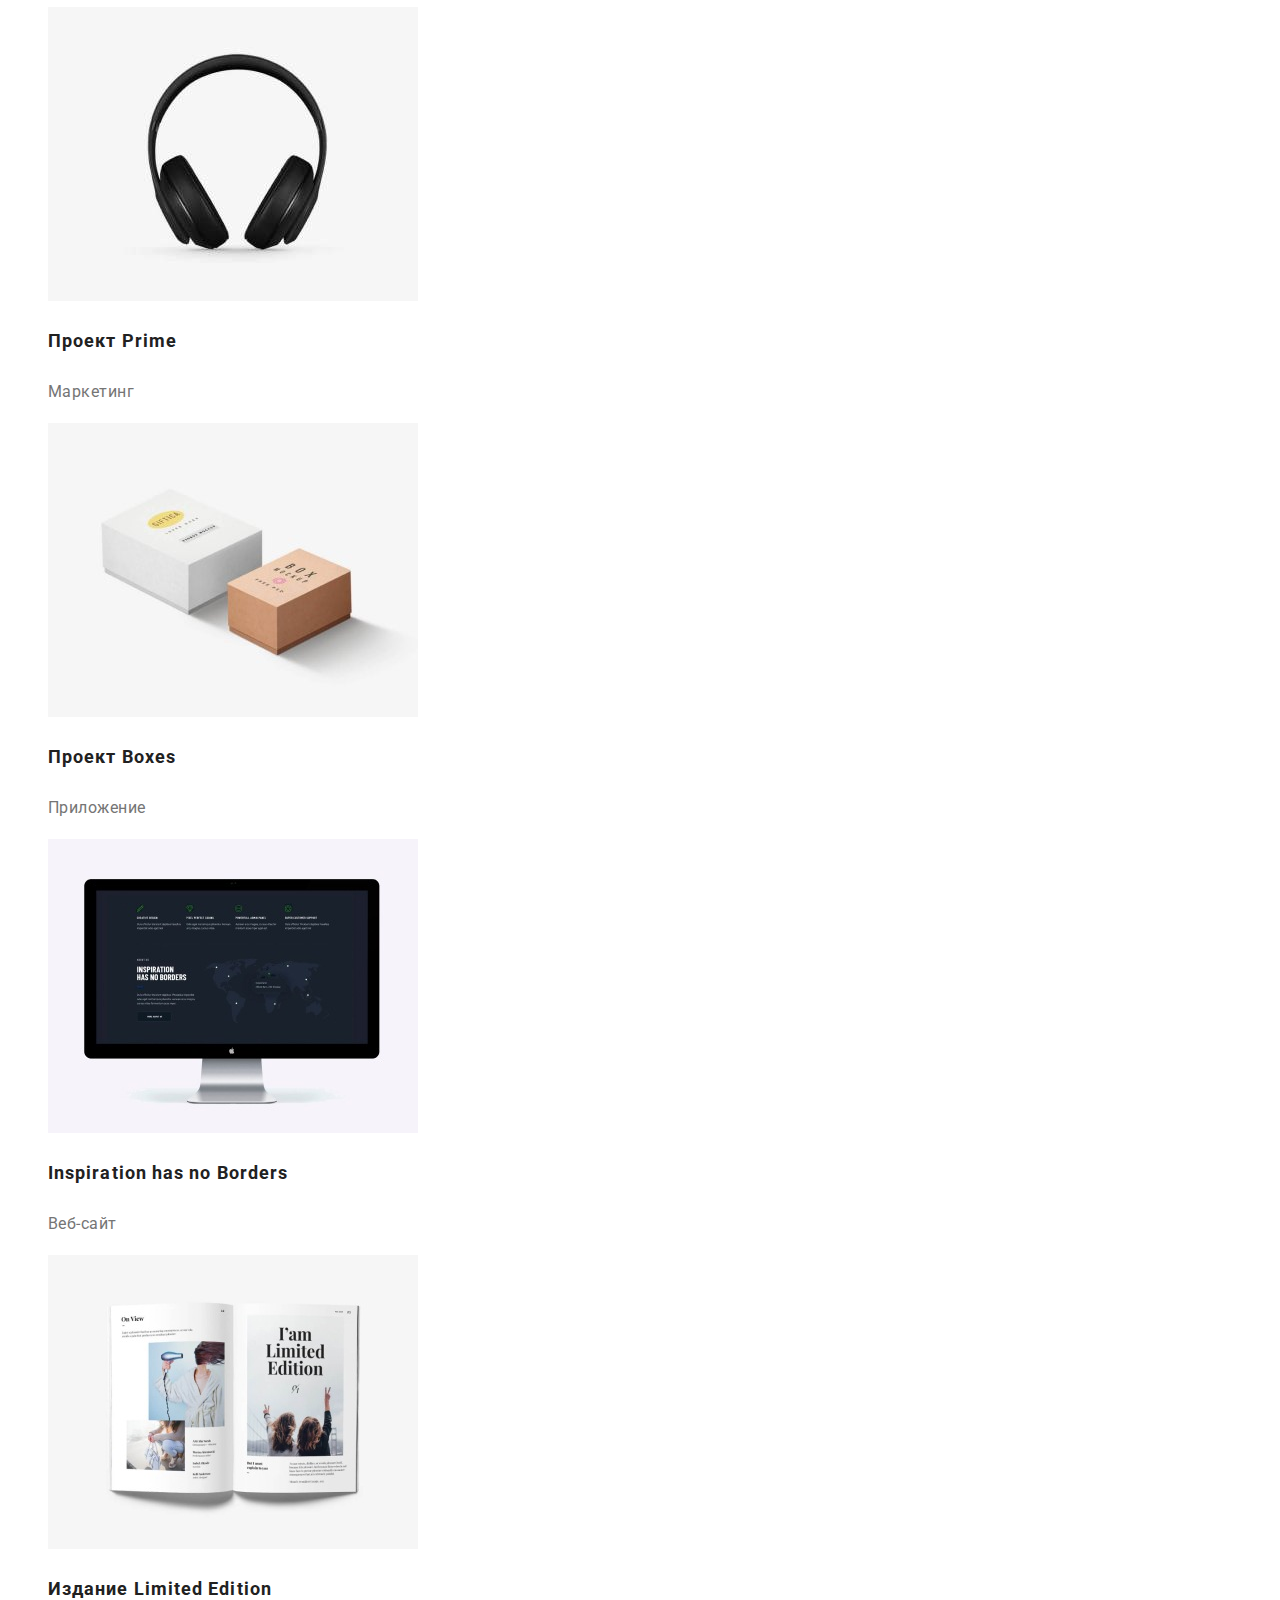
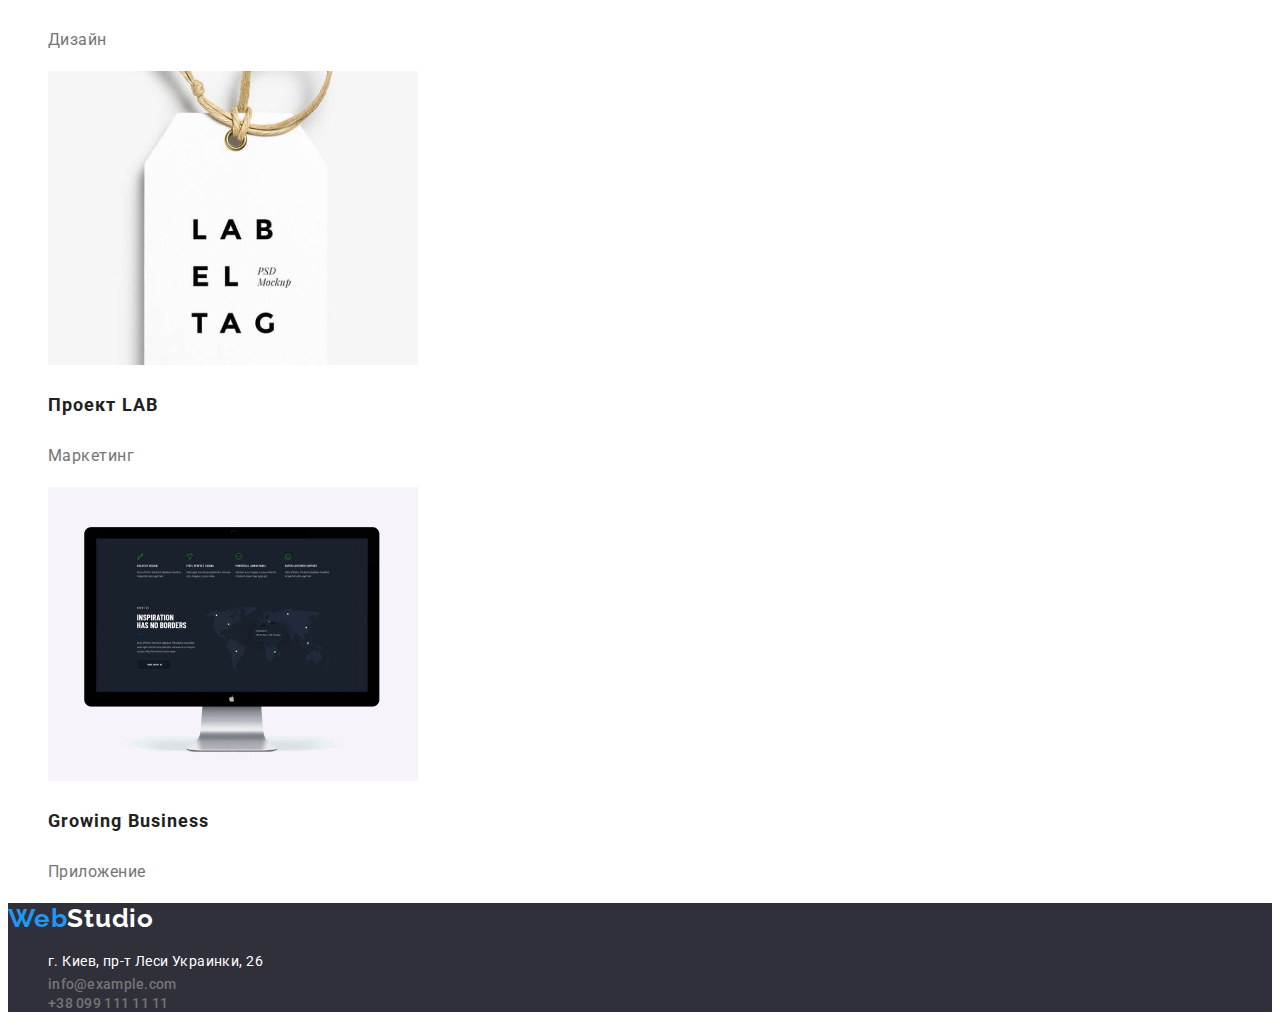
==== commit b6506789: "Добавляет правки от ментора" ====
--- a/portfolio.html
+++ b/portfolio.html
@@ -26,7 +26,7 @@
                 </a>
             </li>
             <li class="navigation-item">
-                <a class="navigation-link link" href="./portfolio.html">
+                <a class="current navigation-link link" href="./portfolio.html">
                     Портфолио
                 </a>
             </li>
--- a/css/style.css
+++ b/css/style.css
@@ -45,6 +45,9 @@
 .navigation-link:hover, .navigation-link:focus {
     color: var(--accept-color);
 }
+.current {
+    color: var(--accept-color)
+}
 .email-link, .tel-link {
     font-weight: 500;
     font-size: 14px;
@@ -164,6 +167,10 @@
     letter-spacing: 0.03em;
     color: var(--dark-theme-text);
 }
+.address-link:hover, .address-link:focus {
+    color: var(--accept-color);
+}
+
 /* END FOOTER */
 
 
@@ -195,4 +202,4 @@
     letter-spacing: 0.03em;
     color: var(--secondary-text-color);
 }
-/* END PORTFOLIO MAIN */+/* END PORTFOLIO MAIN */
